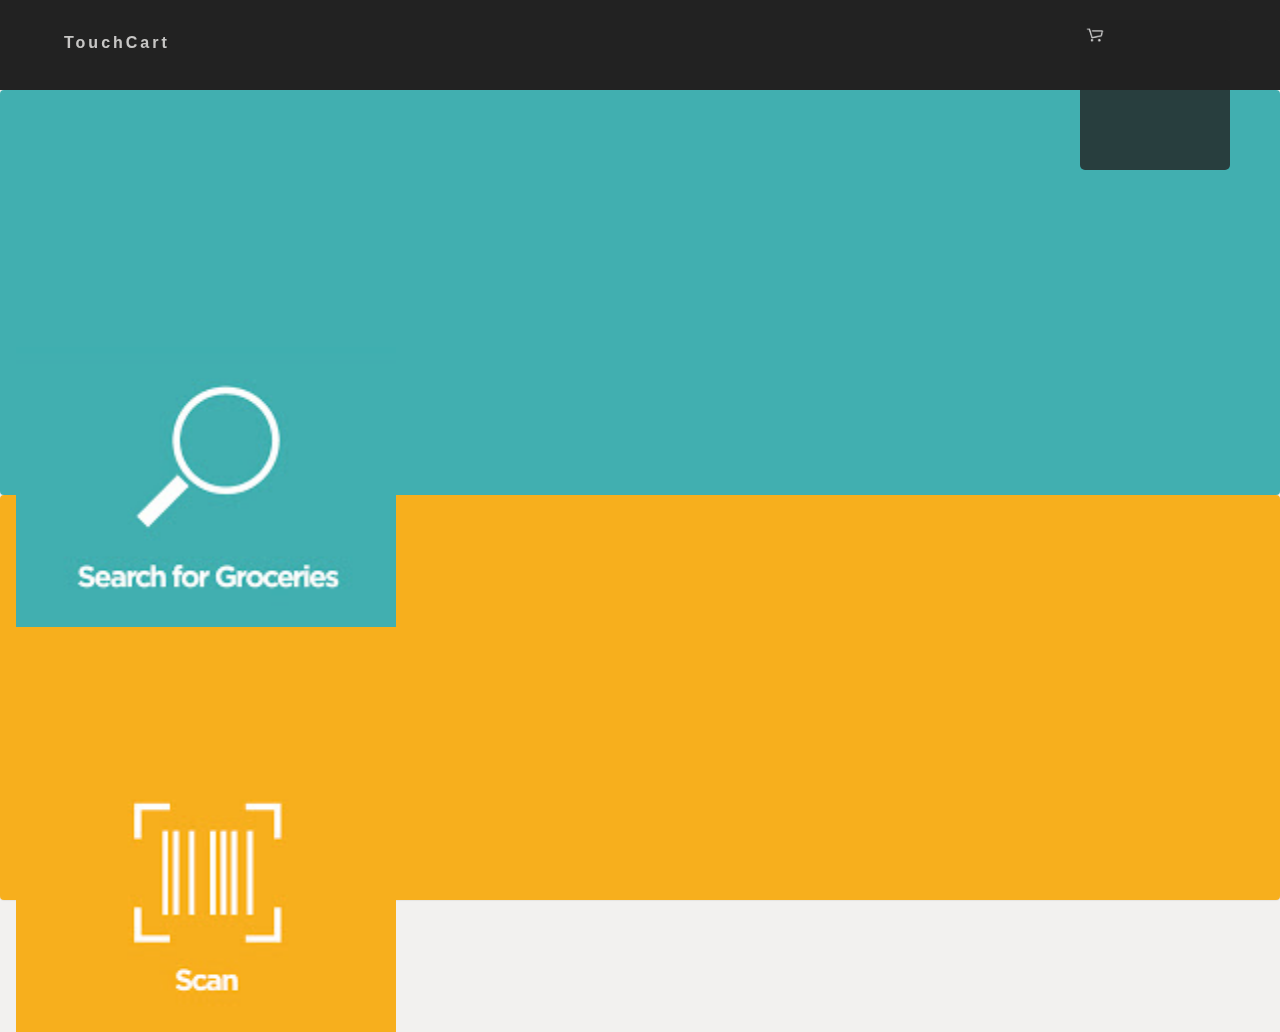
==== index.html @ 49026e08 "add sanp.html" ====
<html>
<head>
	<title>touchcart</title>
	<link href="bower_components/bootstrap/dist/css/bootstrap.min.css" rel="stylesheet">
	<link rel="stylesheet" type="text/css" href="css/style1.css">
</head>
<body>
	<div class="gap60"></div>
	
	<div id="topbar-container">
		<div id="topbar"></div>
		<div id="name" class="topbar-item">TouchCart</div>

		<div id='message-container'>
			<a href="shoppinglist.html">			
			<img src="/src/img/Cart.png" alt="Mountain View" style="width:30px;height:30px;margin:auto;" align="middle">
			</a>
		</div>
	</div>


	<div id="panel1" class="panel">		
		
		<div class="container">
			<a href="search.html">			
			<img src="/src/img/search.jpg" alt="Mountain View" style="width:380px;height:280px;margin:auto;" align="middle">
			</a>
			
		</div>
	</div>

	<div id="panel2" class="panel">		
		<div class="container">
			<a href="scan.html">			
			<img src="/src/img/scan.jpg" alt="Mountain View" style="width:380px;height:280px;margin:auto;" align="middle">
			</a>
			
		</div>

	</div>

</body>
</html>
---- css/style1.css ----
body {
	background-color: #f2f1ef;
	color: #333;
	font-family: Arial, Verdana, sans-serif;
	margin: 0; /* Set to 0, since browsers may give different defaults for body */
	padding: 0;
	background-attachment: fixed;
	background-position: center;

}
/* Panel Class: Shared Characteristics of #panel1 and #business */

a {
  color:inherit;
  text-decoration: none;
}

#topbar-container {
    color: #f2f1ef;
    width:100%;
    height:80px;
    position: fixed;
    top: 0;
    z-index: 5;
}

#topbar {
    background-color: #222;
    color: black;
    width:100%;
    height:10%;
    position: fixed;
    top: 0;
    z-index: 5;
    opacity: 1;
}



.topbar-item {
	font-size: 16px;
	letter-spacing: 3px;
	margin-top: 32px;
	margin-left: 5%;
	margin-right: 7%;
	text-align: center;
	z-index: 999;
	float: left;
	position: relative;
	opacity: 0.8;
}

.topbar-item:hover {
	opacity: 0.4;
}

#name {
	font-weight: bold;
}
#message-container {
    width: 150px; 
	height: 150px; 
	background: #222; 
	position: fixed; 
	-moz-border-radius: 5px; 
	-webkit-border-radius: 5px; 
	border-radius: 5px; 
	z-index: 999;
	margin-top: 20px;
	opacity: 0.8;
	right: 50px;
	color: #f2f1ef;
}

#message-container:before { 
	content:""; 
	position: absolute; 
	right: 100%;  
	margin-top: 0px;
	width: 0; 
	height: 0; 
	border-top: 13px solid transparent; 
	border-right: 13px solid transparent; 
	border-bottom: 13px solid transparent; 
	border-left: 13px solid transparent;
} 


#message {
	position: fixed;
	margin-top: 12px;
	margin-left: 27px;
}

#message-container:hover {
	opacity: 1;
}

.panel {
	width: 100%;
	height: 45%;
}

.bigpanel {
	width: 100%;
	height: 90%;
	background-color: #f2f1ef;
	top: 6%;
	position: absolute;
	/* Add Styles Below */
	left: 0;
	color: #222;
	transition: 0.7s;
	-moz-transition: 0.7s;
	-webkit-transition: 0.7s;
	background-color: white;
}

#panel1 {
	background-color: #f2f1ef;
	top: 10%;
	position: absolute;
	/* Add Styles Below */
	left: 0;
	color: #222;
	transition: 0.7s;
	-moz-transition: 0.7s;
	-webkit-transition: 0.7s;
	background-color: #41afb0;
}

#panel2 {
	background-color: #f7af1d;
	top: 55%;
	position: absolute;
	/* Add Styles Below */
	left: 0;
	color: #222;
	transition: 0.7s;
	-moz-transition: 0.7s;
	-webkit-transition: 0.7s;

}

.bottom {
	background-color: #ffd580;
	top: 1600px;
	position: absolute;
	/* Add Styles Below */
	left: 0;
	color: #222;
	width: 100%;
	height: 100px;
	transition: 0.7s;
	-moz-transition: 0.7s;
	-webkit-transition: 0.7s;

}

.paragraph {
	width: 70%;
	height: 60%;
}

#paragraph1 {
	position: absolute;
	left: 15%;
	text-align: center;
	top: 240px;
}


#title2 {
	color: #222;
	top: 120px;
	position: relative;
}

.line {
	font-family: "Helvetica Nueue", Helvetica, Arial, Verdana, sans-serif;
	font-size: 26px;
	letter-spacing: 3px;
	padding: 10px;
	z-index: 9;
	transition: 1.6s;
	-moz-transition: 1.6s;
	-webkit-transition: 1.6s;
}

#line2 {
	font-weight: bold;
	color: #f2f1ef;
}

#line4 {
	font-weight: bold;
	color: #f2f1ef;
	transition: 2s;
	-moz-transition: 2s;
	-webkit-transition: 2s;
}

#line6 {
	font-weight: bold;
	color: #f2f1ef;
	transition: 2.4s;
	-moz-transition: 2.4s;
	-webkit-transition: 2.4s;
}

#line7 {
	font-weight: bold;
	color: #f2f1ef;
	transition: 2.5s;
	-moz-transition: 2.8s;
	-webkit-transition: 2.8s;
}
#line8 {
	font-weight: bold;
	color: #f2f1ef;
	transition: 3.2s;
	-moz-transition: 3.2s;
	-webkit-transition: 3.2s;
}


/*
#panel1:hover {
	width: 90%;
	z-index: 999;
}

#panel1:hover + 
#me {width: 10%; z-index: 1000; left: 90%; right: 1px;}
*/

.container {
	margin: 20% 0;
	top: 0;
	width: 100%;
	position: absolute;
	z-index: 999;

}


.title {
	font-size: 50px;
	font-family: "Helvetica Nueue", Helvetica, Arial, Verdana, sans-serif;
	letter-spacing: 5px;
	text-align: center;
	text-transform: uppercase;
	color: #f2f1ef;
	position: relative;
}


.separator {
	height: 1px;
	margin: 20px auto;
	width: 30%;
}
#panel1 .separator {
	background-color: #aaa;
}
#business .separator {
	background-color: #555;
}
#me .separator {
	background-color: black;
}

.menu {
	margin-left: 30%;
}
.menu .item {
	cursor: pointer;
	font-size: 12px;
	font-weight: 100;
	letter-spacing: 3px;
	padding: 10px 0;
	text-align: center;
	text-transform: uppercase;
	/* Add Styles Below */
	transition: 0.3s;
	-moz-transition: 0.3s;
	-webkit-transition: 0.3s;
	display: inline-block;
	margin-right: 5%;
}

#panel1:hover + #me .menu .item {padding: 20px 0;}

/* Left and Right will have different opacities */
#panel1 .menu .item {
	/* Add Styles Below */
	opacity: 0.4;
}



/* Both Left and Right on Hover will have Opacity of 1 */
#panel1 .menu .item:hover {
	opacity: 1;
}

.social {
	margin-top: 50px;
	text-align: center;
}
.social .item {
	border: 1px solid #444;
	cursor: pointer;
	font-size: 12px;
	letter-spacing: 3px;
	padding: 6px 15px;
	text-align: center;
	text-transform: uppercase;
	width: 20%;
	transition: 0.3s;
	-moz-transition: 0.3s;
	-webkit-transition: 0.3s;
	display: inline-block;
	margin-left: -5px;
	/* Add Styles Below */
}

/* Left and Right will have different opacities */
#panel1 .social .item {
	opacity: 0.4;
	width: 30%;
}
#business .social .item {
	opacity: 0.3;
	width: 30%;
}
#me .social .item {
	opactity: 0.5;
	width: 30%;
}
#me .social #linkedin {
	transition: 0.3s;
}
#panel1:hover + 
#me .social .item {
	display: block;
}
#panel1:hover + 
#me .social {
	margin-top: 50px;
}
#panel1:hover + 
#me .social #linkedin {
	margin-top: 5px;
}
/* Both Left and Right on Hover will have Opacity of 1 */
#business .social .item:hover {
	background-color: #f4f4f4;
	color: #333;
	opacity: 0.7;
}
#panel1 .social .item:hover {
	background-color: #222;
	color: #f2f2f2;
	opacity: 0.8;
}
#me .social .item:hover {
	background-color: #222;
	color: #f2f2f2;
	opacity: 0.8;
}
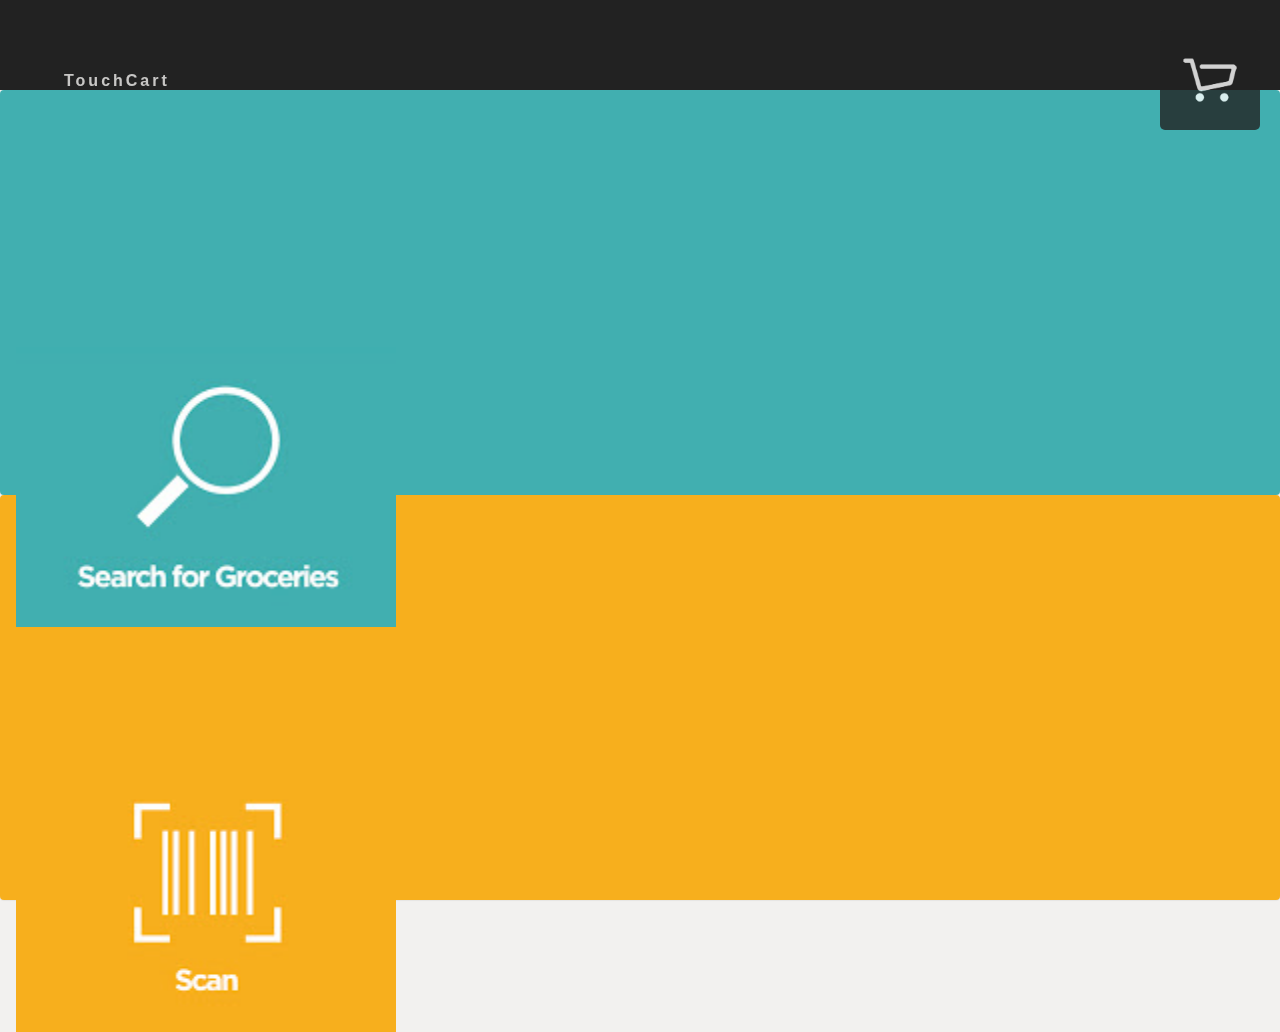
==== commit 1fc356d6: "styling" ====
--- a/index.html
+++ b/index.html
@@ -6,14 +6,14 @@
 </head>
 <body>
 	<div class="gap60"></div>
-	
+
 	<div id="topbar-container">
 		<div id="topbar"></div>
 		<div id="name" class="topbar-item">TouchCart</div>
 
 		<div id='message-container'>
 			<a href="shoppinglist.html">			
-			<img src="/src/img/Cart.png" alt="Mountain View" style="width:30px;height:30px;margin:auto;" align="middle">
+			<img src="/src/img/Cart.png" alt="Mountain View" style="width:100%;height:100%;margin:auto;" align="middle">
 			</a>
 		</div>
 	</div>
--- a/css/style1.css
+++ b/css/style1.css
@@ -40,7 +40,7 @@
 .topbar-item {
 	font-size: 16px;
 	letter-spacing: 3px;
-	margin-top: 32px;
+	margin-top: 70px;
 	margin-left: 5%;
 	margin-right: 7%;
 	text-align: center;
@@ -58,17 +58,17 @@
 	font-weight: bold;
 }
 #message-container {
-    width: 150px; 
-	height: 150px; 
+    width: 100px; 
+	height: 100px; 
 	background: #222; 
 	position: fixed; 
 	-moz-border-radius: 5px; 
 	-webkit-border-radius: 5px; 
 	border-radius: 5px; 
 	z-index: 999;
-	margin-top: 20px;
+	margin-top: 30px;
 	opacity: 0.8;
-	right: 50px;
+	right: 20px;
 	color: #f2f1ef;
 }
 
@@ -105,7 +105,7 @@
 	width: 100%;
 	height: 90%;
 	background-color: #f2f1ef;
-	top: 6%;
+	top: 10%;
 	position: absolute;
 	/* Add Styles Below */
 	left: 0;
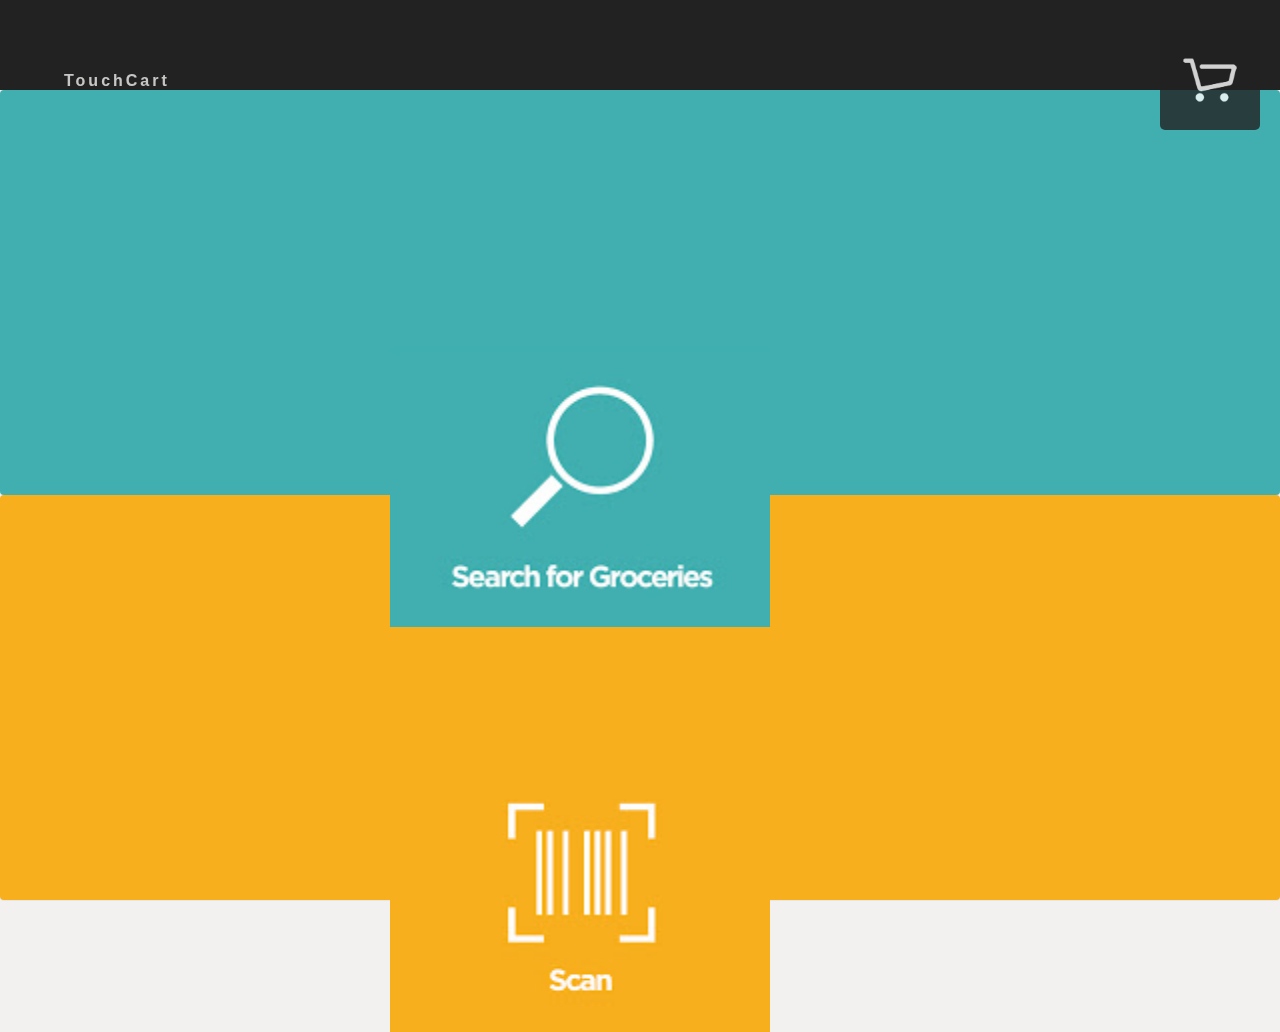
==== commit 48bd083e: "styling" ====
--- a/index.html
+++ b/index.html
@@ -23,7 +23,7 @@
 		
 		<div class="container">
 			<a href="search.html">			
-			<img src="/src/img/search.jpg" alt="Mountain View" style="width:380px;height:280px;margin:auto;" align="middle">
+			<img src="/src/img/search.jpg" alt="Mountain View" style="width:380px;height:280px;margin:auto 30%;" align="middle">
 			</a>
 			
 		</div>
@@ -32,7 +32,7 @@
 	<div id="panel2" class="panel">		
 		<div class="container">
 			<a href="scan.html">			
-			<img src="/src/img/scan.jpg" alt="Mountain View" style="width:380px;height:280px;margin:auto;" align="middle">
+			<img src="/src/img/scan.jpg" alt="Mountain View" style="width:380px;height:280px;margin:auto 30%;" align="middle">
 			</a>
 			
 		</div>
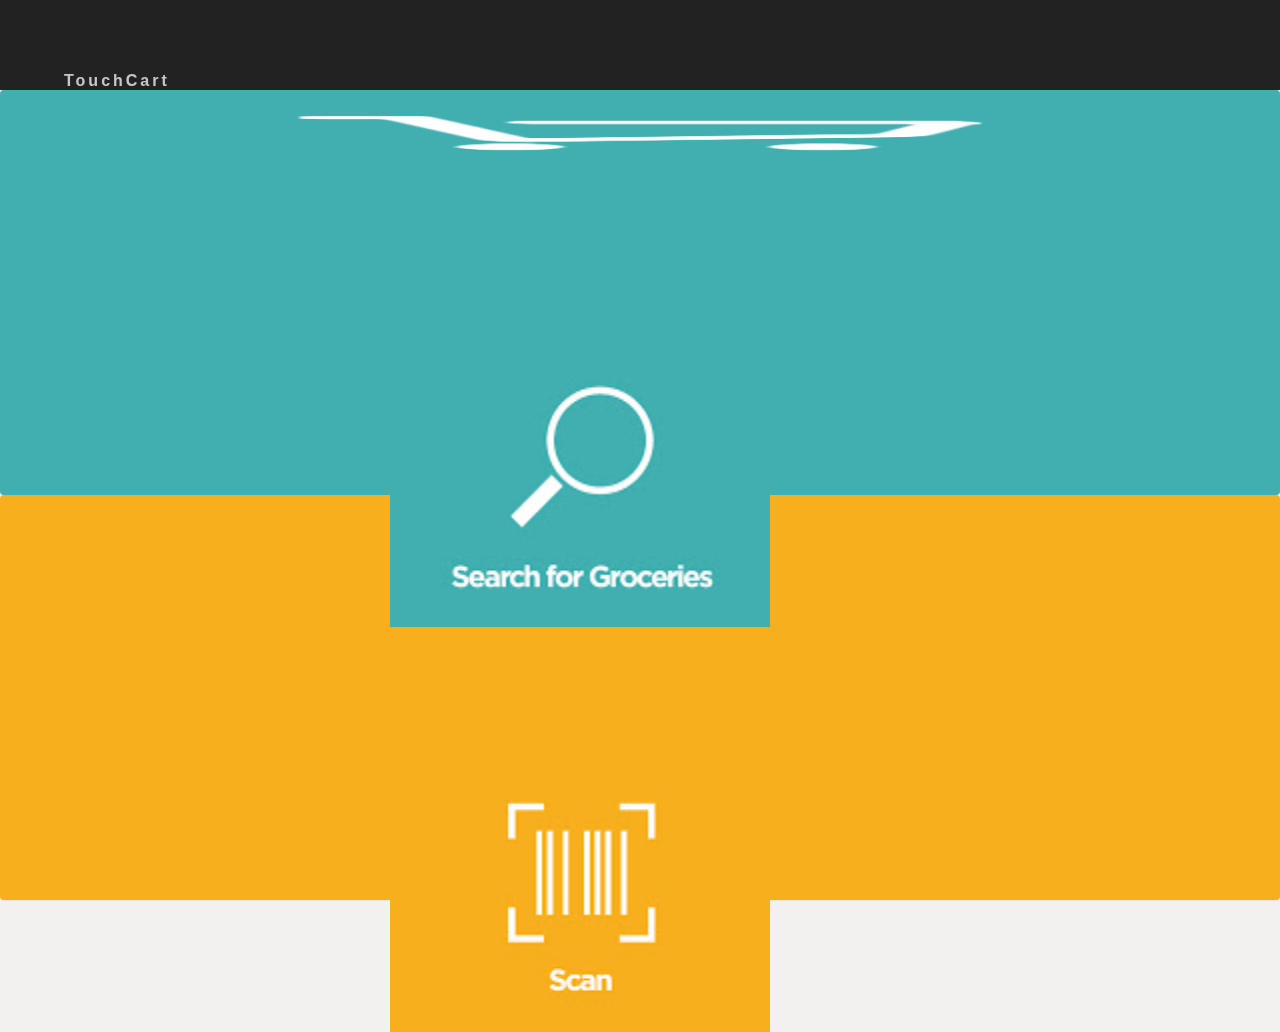
==== commit 4eb4a241: "styling" ====
--- a/index.html
+++ b/index.html
@@ -11,7 +11,7 @@
 		<div id="topbar"></div>
 		<div id="name" class="topbar-item">TouchCart</div>
 
-		<div id='message-container'>
+		<div id='msg-container'>
 			<a href="shoppinglist.html">			
 			<img src="/src/img/Cart.png" alt="Mountain View" style="width:100%;height:100%;margin:auto;" align="middle">
 			</a>
--- a/css/style1.css
+++ b/css/style1.css
@@ -72,7 +72,7 @@
 	color: #f2f1ef;
 }
 
-#message-container:before { 
+#msg-container:before { 
 	content:""; 
 	position: absolute; 
 	right: 100%;  
@@ -92,7 +92,7 @@
 	margin-left: 27px;
 }
 
-#message-container:hover {
+#msg-container:hover {
 	opacity: 1;
 }
 
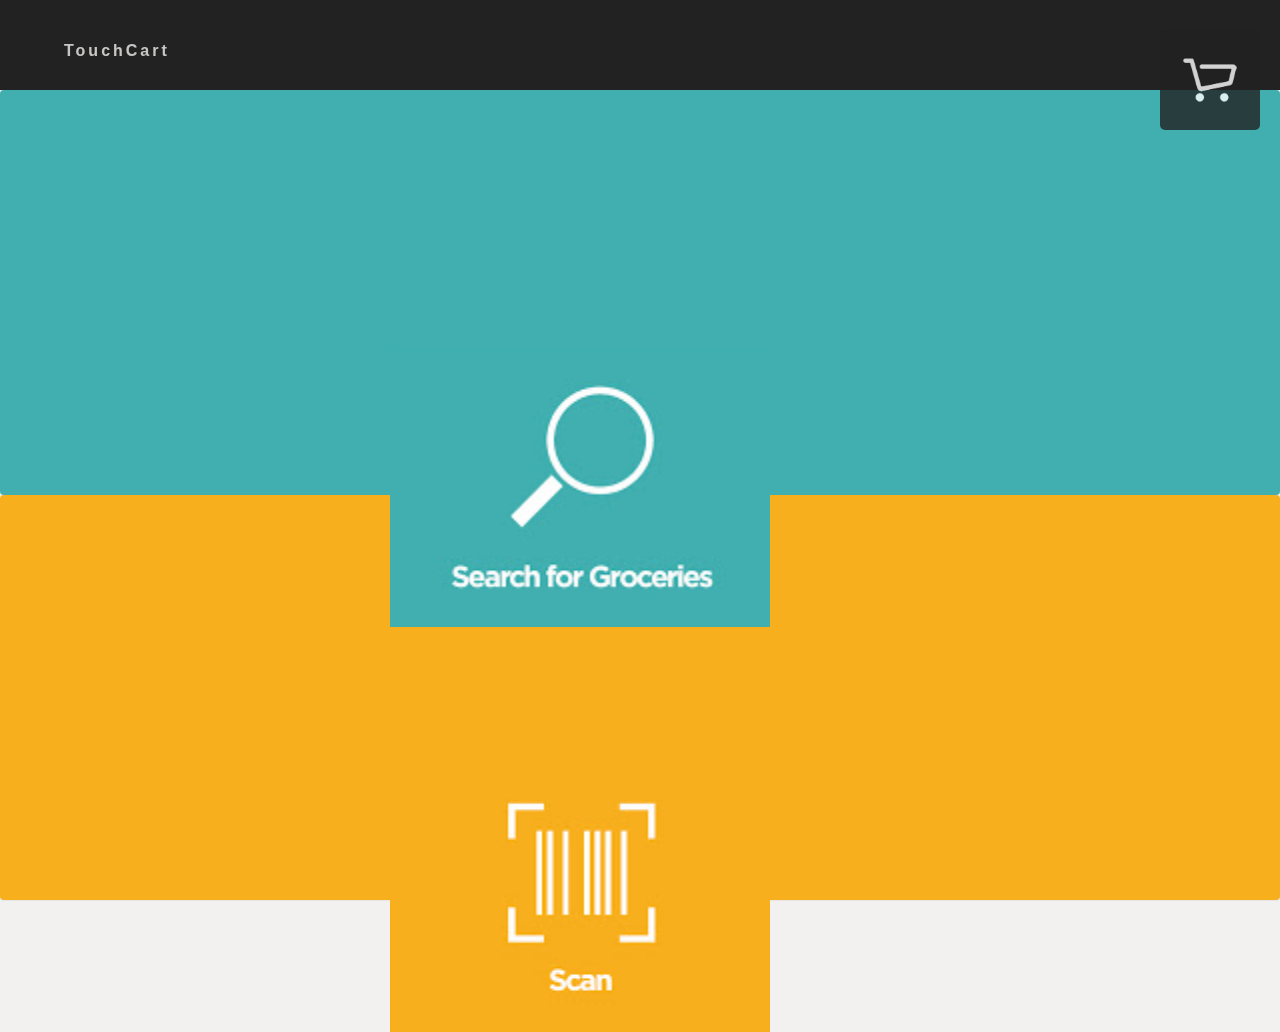
==== commit e58195e4: "add more pages" ====
--- a/index.html
+++ b/index.html
@@ -11,7 +11,7 @@
 		<div id="topbar"></div>
 		<div id="name" class="topbar-item">TouchCart</div>
 
-		<div id='msg-container'>
+		<div id='message-container'>
 			<a href="shoppinglist.html">			
 			<img src="/src/img/Cart.png" alt="Mountain View" style="width:100%;height:100%;margin:auto;" align="middle">
 			</a>
--- a/css/style1.css
+++ b/css/style1.css
@@ -40,7 +40,7 @@
 .topbar-item {
 	font-size: 16px;
 	letter-spacing: 3px;
-	margin-top: 70px;
+	margin-top: 40px;
 	margin-left: 5%;
 	margin-right: 7%;
 	text-align: center;
@@ -116,6 +116,8 @@
 	background-color: white;
 }
 
+
+
 #panel1 {
 	background-color: #f2f1ef;
 	top: 10%;
